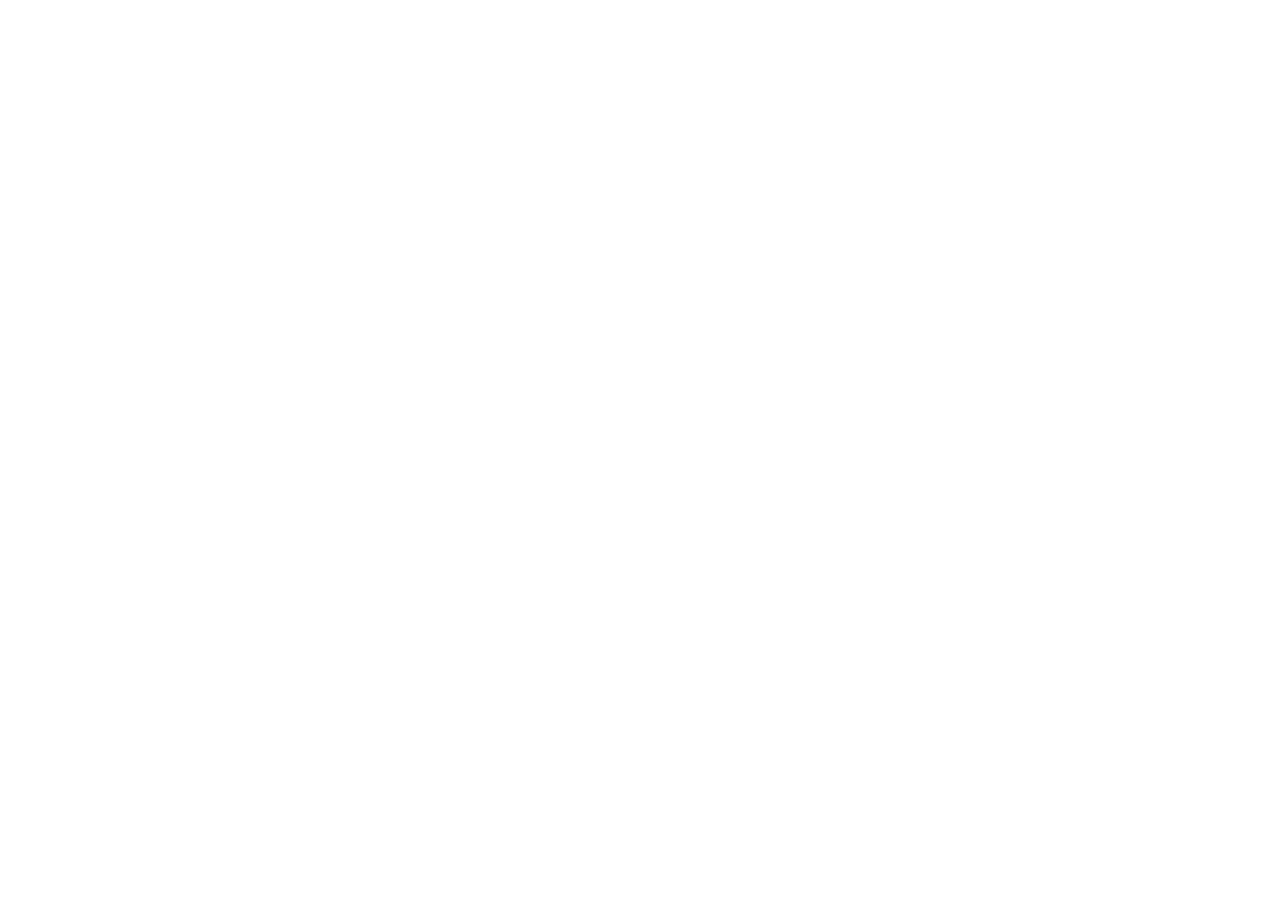
==== index.html @ f64e319d "add1" ====
<!DOCTYPE html>
<html lang="en">
<head>
    <meta charset="UTF-8">
    <meta name="viewport" content="width=device-width, initial-scale=1.0">
    <title>Document</title>
</head>
<body>
    
</body>
</html>
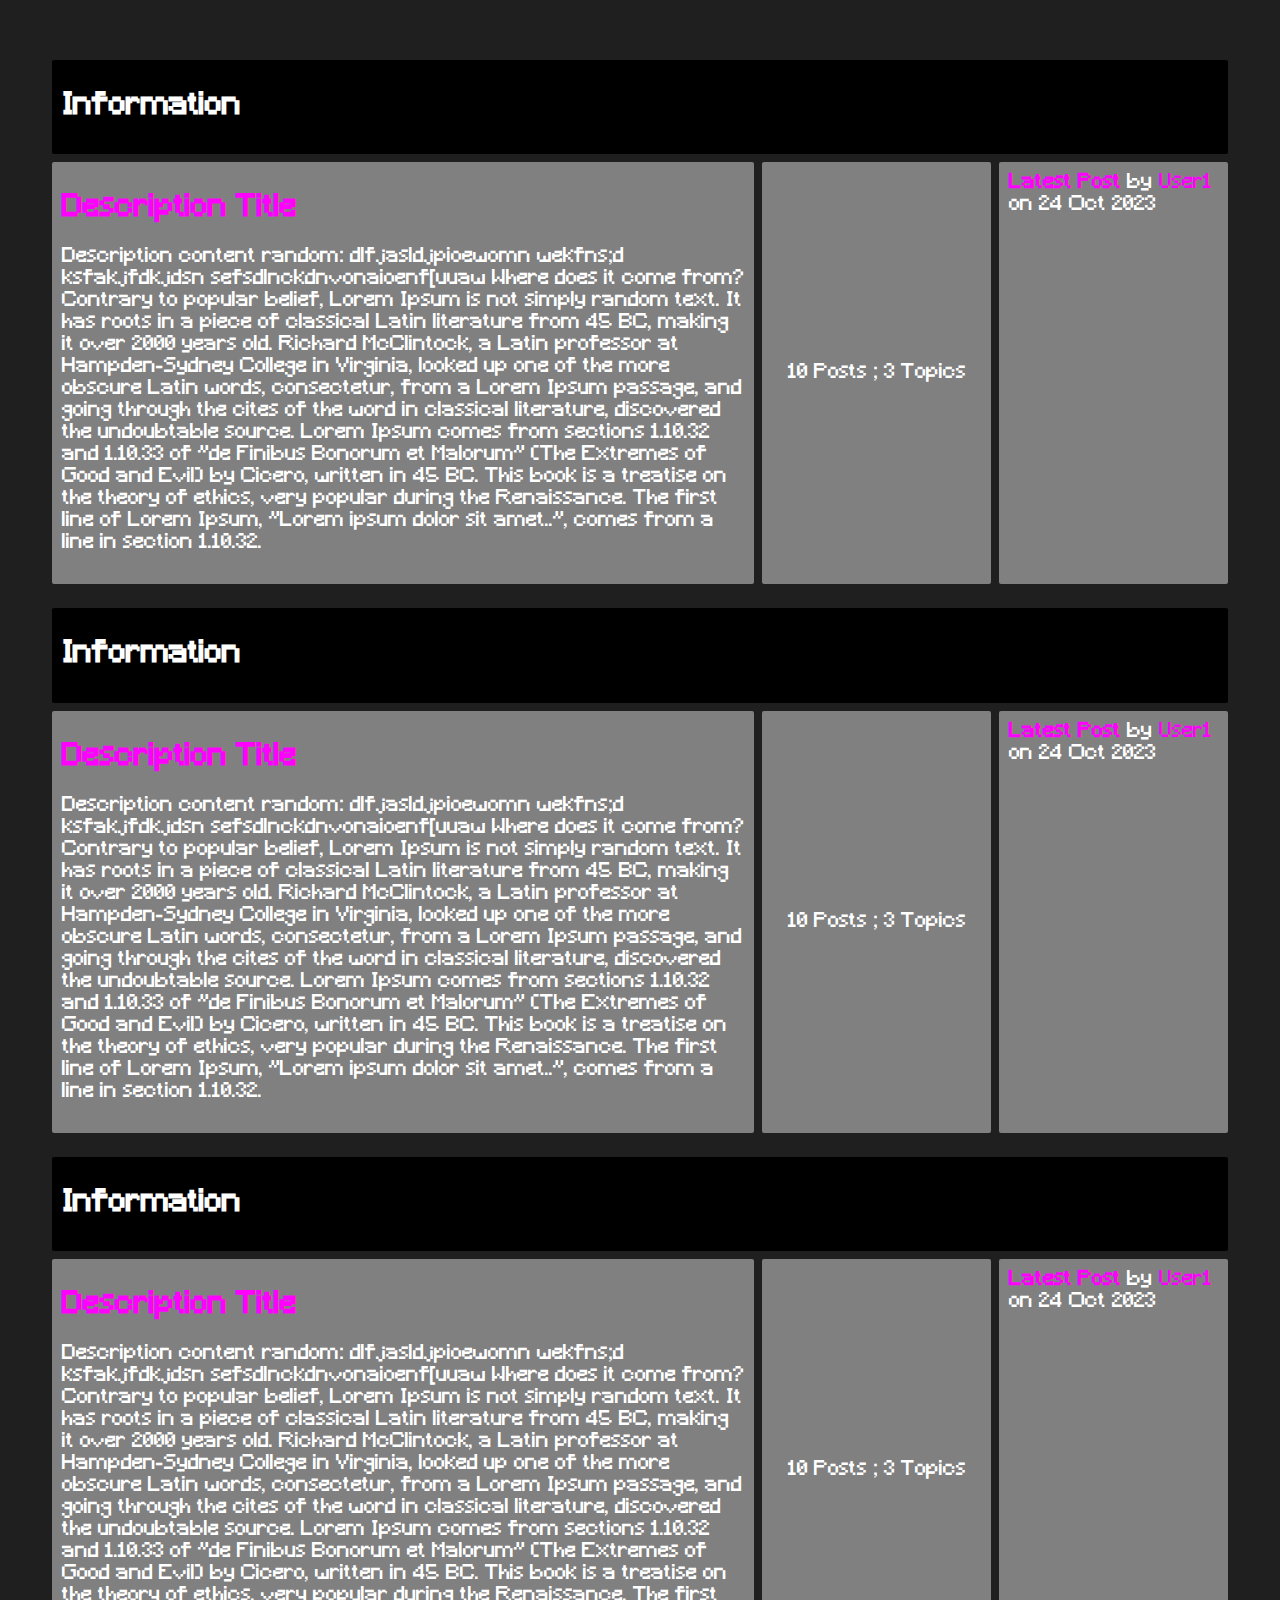
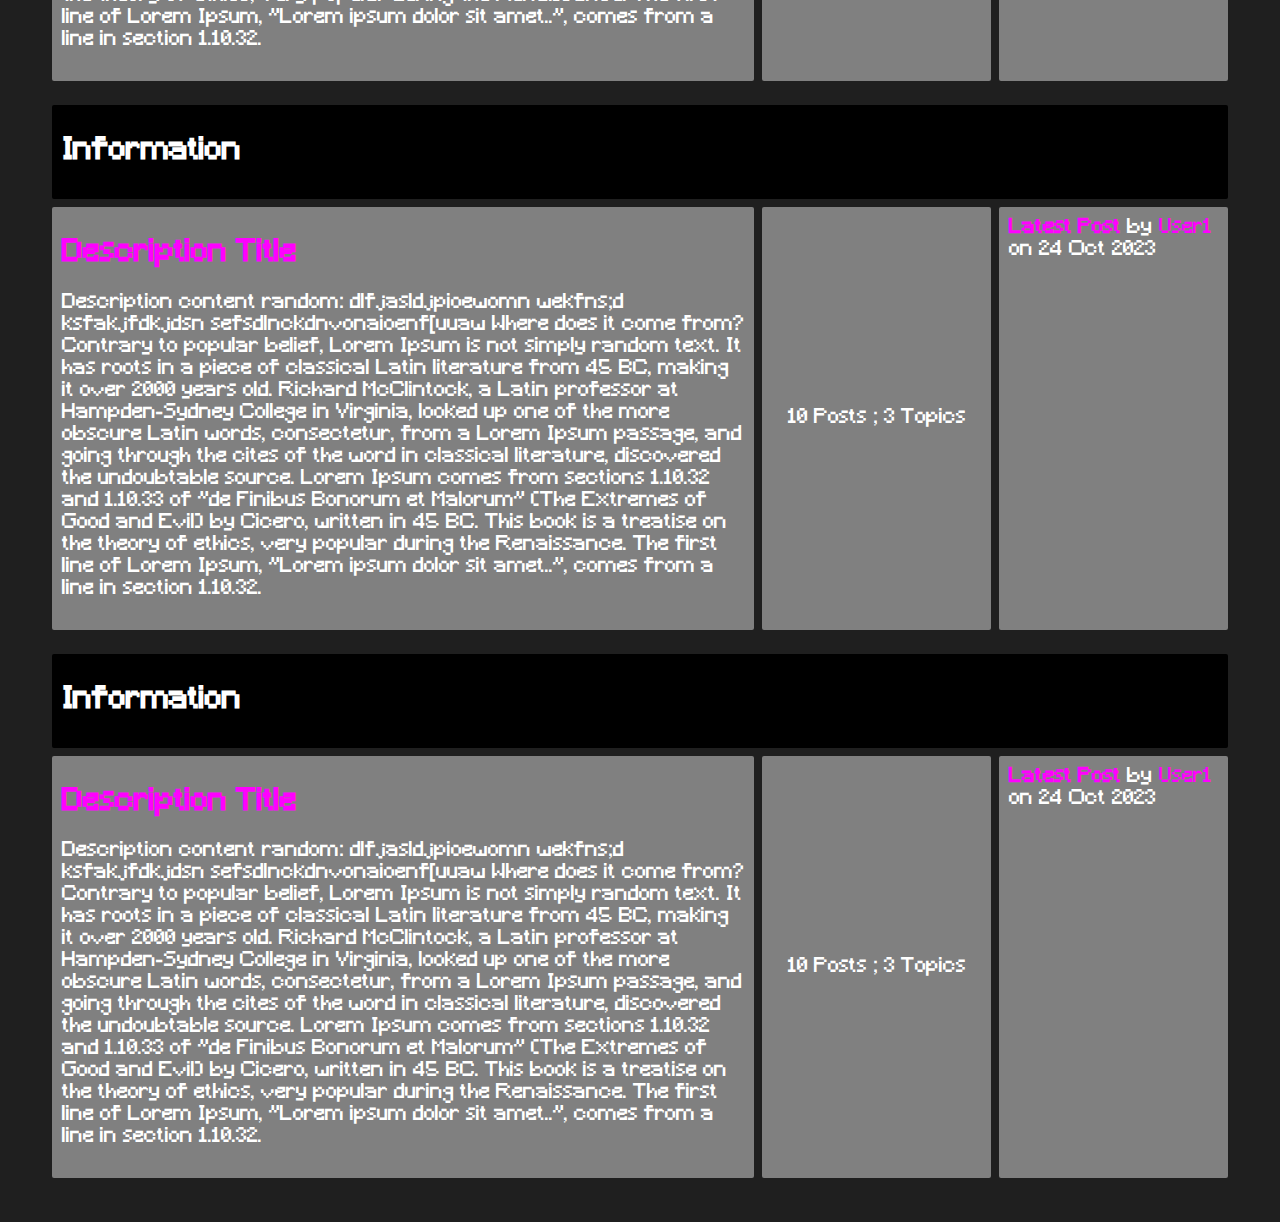
==== commit 13269441: "added a lotta things" ====
--- a/index.html
+++ b/index.html
@@ -4,8 +4,185 @@
     <meta charset="UTF-8">
     <meta name="viewport" content="width=device-width, initial-scale=1.0">
     <title>Document</title>
+    <link rel="stylesheet" href="style.css">
 </head>
 <body>
-    
+    <div class="container">
+        <div class="sub">
+            <div class="sub-title">
+                <h1>
+                    Information
+                </h1>
+            </div>
+            <div class="sub-row">
+                <div class="sub-desc sub-column">
+                    <h1><a href="">Description Title </a></h1>
+                    <p>Description content random: dlfjasldjpioewomn  wekfns;d ksfakjfdkjdsn  sefsdlnckdnvonaioenf[uuaw
+                        Where does it come from?
+                        Contrary to popular belief, Lorem Ipsum is not simply random text. It has roots in a piece of classical Latin literature
+                        from 45 BC, making it over 2000 years old. Richard McClintock, a Latin professor at Hampden-Sydney College in Virginia,
+                        looked up one of the more obscure Latin words, consectetur, from a Lorem Ipsum passage, and going through the cites of
+                        the word in classical literature, discovered the undoubtable source. Lorem Ipsum comes from sections 1.10.32 and 1.10.33
+                        of "de Finibus Bonorum et Malorum" (The Extremes of Good and Evil) by Cicero, written in 45 BC. This book is a treatise
+                        on the theory of ethics, very popular during the Renaissance. The first line of Lorem Ipsum, "Lorem ipsum dolor sit
+                        amet..", comes from a line in section 1.10.32.
+                       </p>
+                </div>
+                <div class="sub-stat sub-column center">
+                    <span>10 Posts ; 3 Topics</span>
+                </div>
+                <div class="sub-last sub-column">
+                    <b><a href="">Latest Post</a></b> by <a href="">User1</a>
+                    on 24 Oct 2023
+                </div>
+            </div>
+        </div>
+
+        <!-- copy that again -->
+        <div class="sub">
+            <div class="sub-title">
+                <h1>
+                    Information
+                </h1>
+            </div>
+            <div class="sub-row">
+                <div class="sub-desc sub-column">
+                    <h1><a href="">Description Title </a></h1>
+                    <p>Description content random: dlfjasldjpioewomn wekfns;d ksfakjfdkjdsn sefsdlnckdnvonaioenf[uuaw
+                        Where does it come from?
+                        Contrary to popular belief, Lorem Ipsum is not simply random text. It has roots in a piece of classical
+                        Latin literature
+                        from 45 BC, making it over 2000 years old. Richard McClintock, a Latin professor at Hampden-Sydney
+                        College in Virginia,
+                        looked up one of the more obscure Latin words, consectetur, from a Lorem Ipsum passage, and going
+                        through the cites of
+                        the word in classical literature, discovered the undoubtable source. Lorem Ipsum comes from sections
+                        1.10.32 and 1.10.33
+                        of "de Finibus Bonorum et Malorum" (The Extremes of Good and Evil) by Cicero, written in 45 BC. This
+                        book is a treatise
+                        on the theory of ethics, very popular during the Renaissance. The first line of Lorem Ipsum, "Lorem
+                        ipsum dolor sit
+                        amet..", comes from a line in section 1.10.32.
+                    </p>
+                </div>
+                <div class="sub-stat sub-column center">
+                    <span>10 Posts ; 3 Topics</span>
+                </div>
+                <div class="sub-last sub-column">
+                    <b><a href="">Latest Post</a></b> by <a href="">User1</a>
+                    on 24 Oct 2023
+                </div>
+            </div>
+        </div>
+        <div class="sub">
+            <div class="sub-title">
+                <h1>
+                    Information
+                </h1>
+            </div>
+            <div class="sub-row">
+                <div class="sub-desc sub-column">
+                    <h1><a href="">Description Title </a></h1>
+                    <p>Description content random: dlfjasldjpioewomn wekfns;d ksfakjfdkjdsn sefsdlnckdnvonaioenf[uuaw
+                        Where does it come from?
+                        Contrary to popular belief, Lorem Ipsum is not simply random text. It has roots in a piece of classical
+                        Latin literature
+                        from 45 BC, making it over 2000 years old. Richard McClintock, a Latin professor at Hampden-Sydney
+                        College in Virginia,
+                        looked up one of the more obscure Latin words, consectetur, from a Lorem Ipsum passage, and going
+                        through the cites of
+                        the word in classical literature, discovered the undoubtable source. Lorem Ipsum comes from sections
+                        1.10.32 and 1.10.33
+                        of "de Finibus Bonorum et Malorum" (The Extremes of Good and Evil) by Cicero, written in 45 BC. This
+                        book is a treatise
+                        on the theory of ethics, very popular during the Renaissance. The first line of Lorem Ipsum, "Lorem
+                        ipsum dolor sit
+                        amet..", comes from a line in section 1.10.32.
+                    </p>
+                </div>
+                <div class="sub-stat sub-column center">
+                    <span>10 Posts ; 3 Topics</span>
+                </div>
+                <div class="sub-last sub-column">
+                    <b><a href="">Latest Post</a></b> by <a href="">User1</a>
+                    on 24 Oct 2023
+                </div>
+            </div>
+        </div>
+
+        <div class="sub">
+            <div class="sub-title">
+                <h1>
+                    Information
+                </h1>
+            </div>
+            <div class="sub-row">
+                <div class="sub-desc sub-column">
+                    <h1><a href="">Description Title </a></h1>
+                    <p>Description content random: dlfjasldjpioewomn wekfns;d ksfakjfdkjdsn sefsdlnckdnvonaioenf[uuaw
+                        Where does it come from?
+                        Contrary to popular belief, Lorem Ipsum is not simply random text. It has roots in a piece of classical
+                        Latin literature
+                        from 45 BC, making it over 2000 years old. Richard McClintock, a Latin professor at Hampden-Sydney
+                        College in Virginia,
+                        looked up one of the more obscure Latin words, consectetur, from a Lorem Ipsum passage, and going
+                        through the cites of
+                        the word in classical literature, discovered the undoubtable source. Lorem Ipsum comes from sections
+                        1.10.32 and 1.10.33
+                        of "de Finibus Bonorum et Malorum" (The Extremes of Good and Evil) by Cicero, written in 45 BC. This
+                        book is a treatise
+                        on the theory of ethics, very popular during the Renaissance. The first line of Lorem Ipsum, "Lorem
+                        ipsum dolor sit
+                        amet..", comes from a line in section 1.10.32.
+                    </p>
+                </div>
+                <div class="sub-stat sub-column center">
+                    <span>10 Posts ; 3 Topics</span>
+                </div>
+                <div class="sub-last sub-column">
+                    <b><a href="">Latest Post</a></b> by <a href="">User1</a>
+                    on 24 Oct 2023
+                </div>
+            </div>
+        </div>
+        <div class="sub">
+            <div class="sub-title">
+                <h1>
+                    Information
+                </h1>
+            </div>
+            <div class="sub-row">
+                <div class="sub-desc sub-column">
+                    <h1><a href="">Description Title </a></h1>
+                    <p>Description content random: dlfjasldjpioewomn wekfns;d ksfakjfdkjdsn sefsdlnckdnvonaioenf[uuaw
+                        Where does it come from?
+                        Contrary to popular belief, Lorem Ipsum is not simply random text. It has roots in a piece of classical
+                        Latin literature
+                        from 45 BC, making it over 2000 years old. Richard McClintock, a Latin professor at Hampden-Sydney
+                        College in Virginia,
+                        looked up one of the more obscure Latin words, consectetur, from a Lorem Ipsum passage, and going
+                        through the cites of
+                        the word in classical literature, discovered the undoubtable source. Lorem Ipsum comes from sections
+                        1.10.32 and 1.10.33
+                        of "de Finibus Bonorum et Malorum" (The Extremes of Good and Evil) by Cicero, written in 45 BC. This
+                        book is a treatise
+                        on the theory of ethics, very popular during the Renaissance. The first line of Lorem Ipsum, "Lorem
+                        ipsum dolor sit
+                        amet..", comes from a line in section 1.10.32.
+                    </p>
+                </div>
+                <div class="sub-stat sub-column center">
+                    <span>10 Posts ; 3 Topics</span>
+                </div>
+                <div class="sub-last sub-column">
+                    <b><a href="">Latest Post</a></b> by <a href="">User1</a>
+                    on 24 Oct 2023
+                </div>
+            </div>
+        </div>
+
+    </div>
+
+
 </body>
-</html>+</html>   --- a/style.css
+++ b/style.css
@@ -0,0 +1,101 @@
+/* FONT IMPORT */
+@font-face {
+    font-family: myfont1;
+    src: url("font1.ttf");
+}
+
+@font-face {
+    font-family: myfont2;
+    src: url(Minecraft.ttf);
+}
+
+html{
+    font-size: 20px;
+    font-family: myfont2;
+    background-color :#1F1F1F;
+    color: white;
+}
+
+a{
+    text-decoration: none;
+    color: magenta
+}
+
+h1{
+    font-size: 30px;
+    font-weight: bolder;
+}
+
+.container{
+    margin: 20px;
+    padding: 20px;
+
+}
+
+.sub{
+    margin-top: 20px;
+}
+
+.sub-title{
+    background-color: black;
+    padding: 10px;
+    border-radius: 2px;
+    margin: 4px;
+
+}
+
+.sub-row{
+    display: grid;
+    grid-template-columns: 60% 20% 20%;
+}
+
+.sub-column{
+    padding: 10px;
+    margin: 4px;
+    border-radius: 2px;
+    background-color: grey;
+}
+
+.sub-stat{
+    padding: 10px;
+}
+
+.center{
+    display: flex;
+    justify-content: center;
+    align-items: center;
+}
+
+/* For the smartphone */
+@media screen and (max-width: 591px) {
+  
+    html{
+        background-color: red;
+    }
+
+    .container{
+        margin: 10px;
+        padding: 10px;
+    }
+
+    .sub-row{
+        padding-top: 10px;
+        display: grid;
+        grid-template-columns: 99% ;
+        grid-template-rows: 100%;
+    }  
+
+    .sub-column{
+        padding: 10px;
+        margin: 4px;
+        border-radius: 2px;
+        background-color: grey;
+    }
+
+    .sub-stat{
+        padding: 10px;
+    }
+
+
+
+}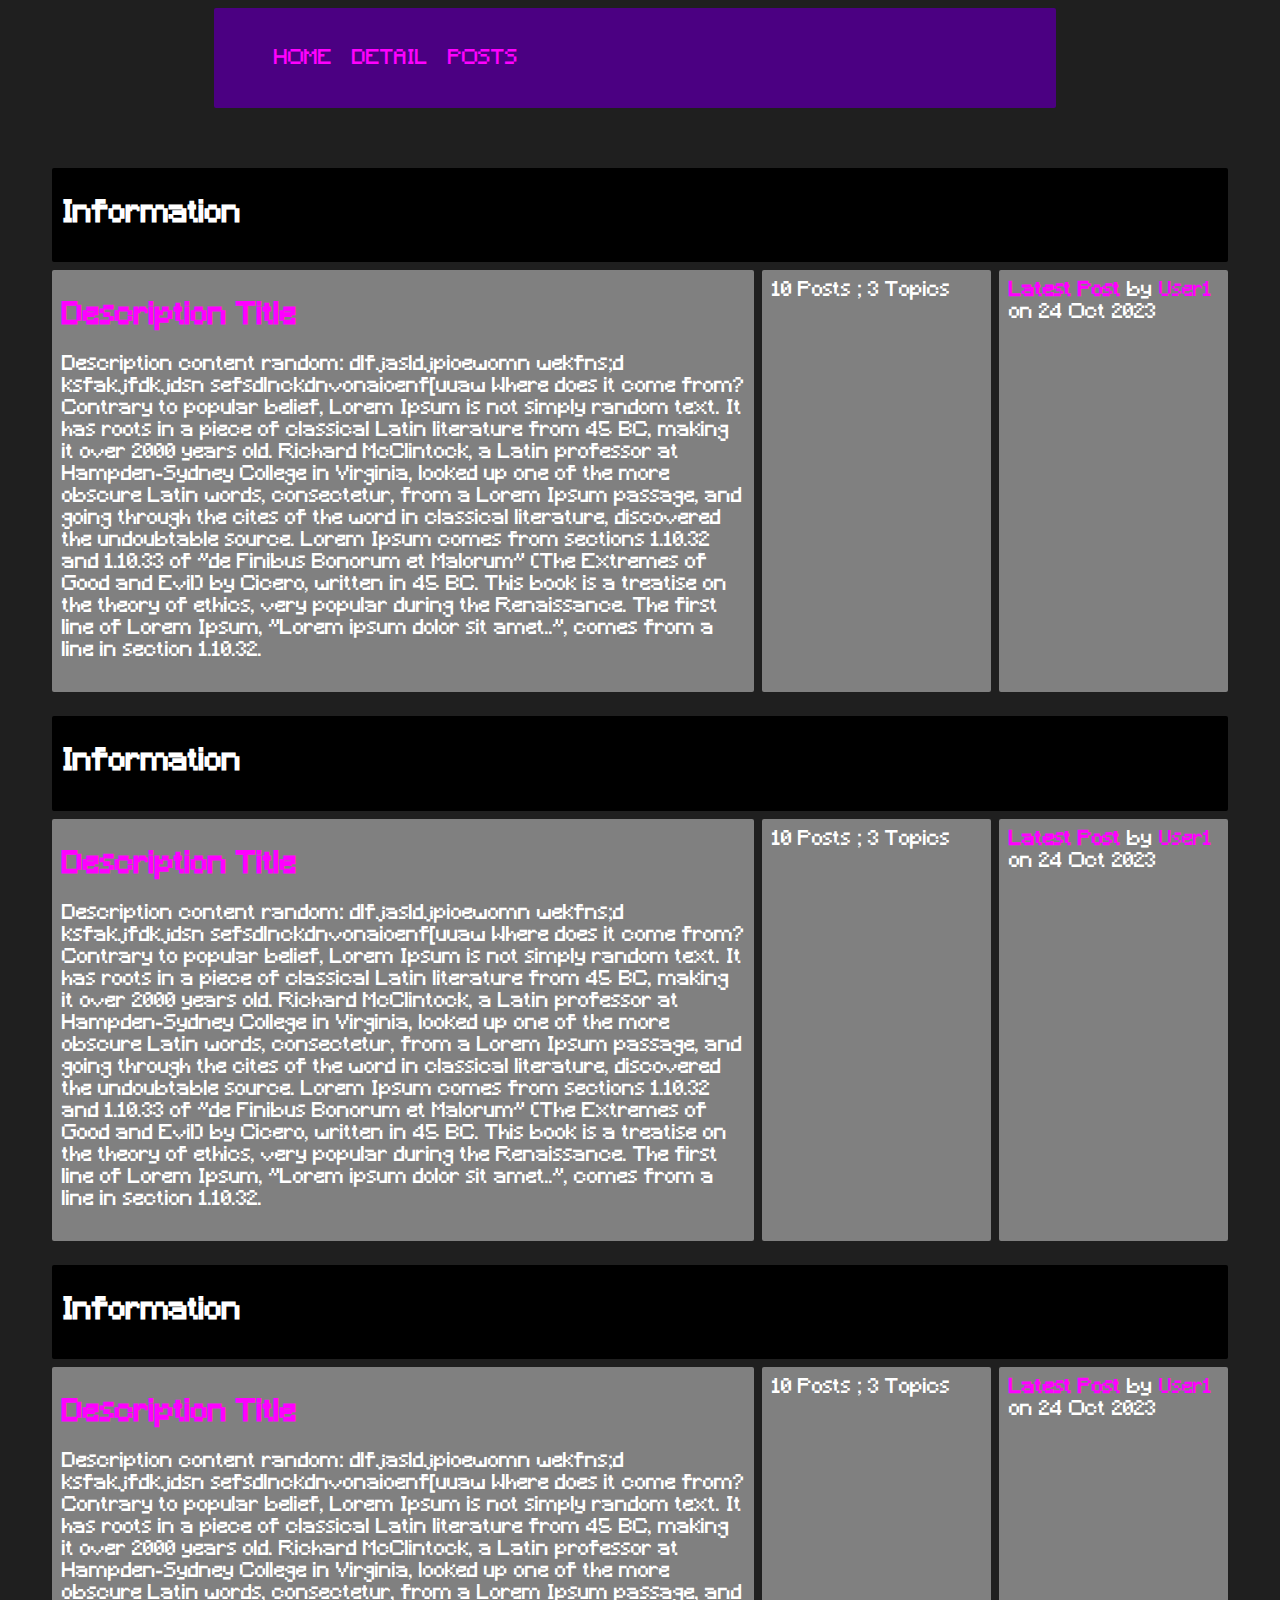
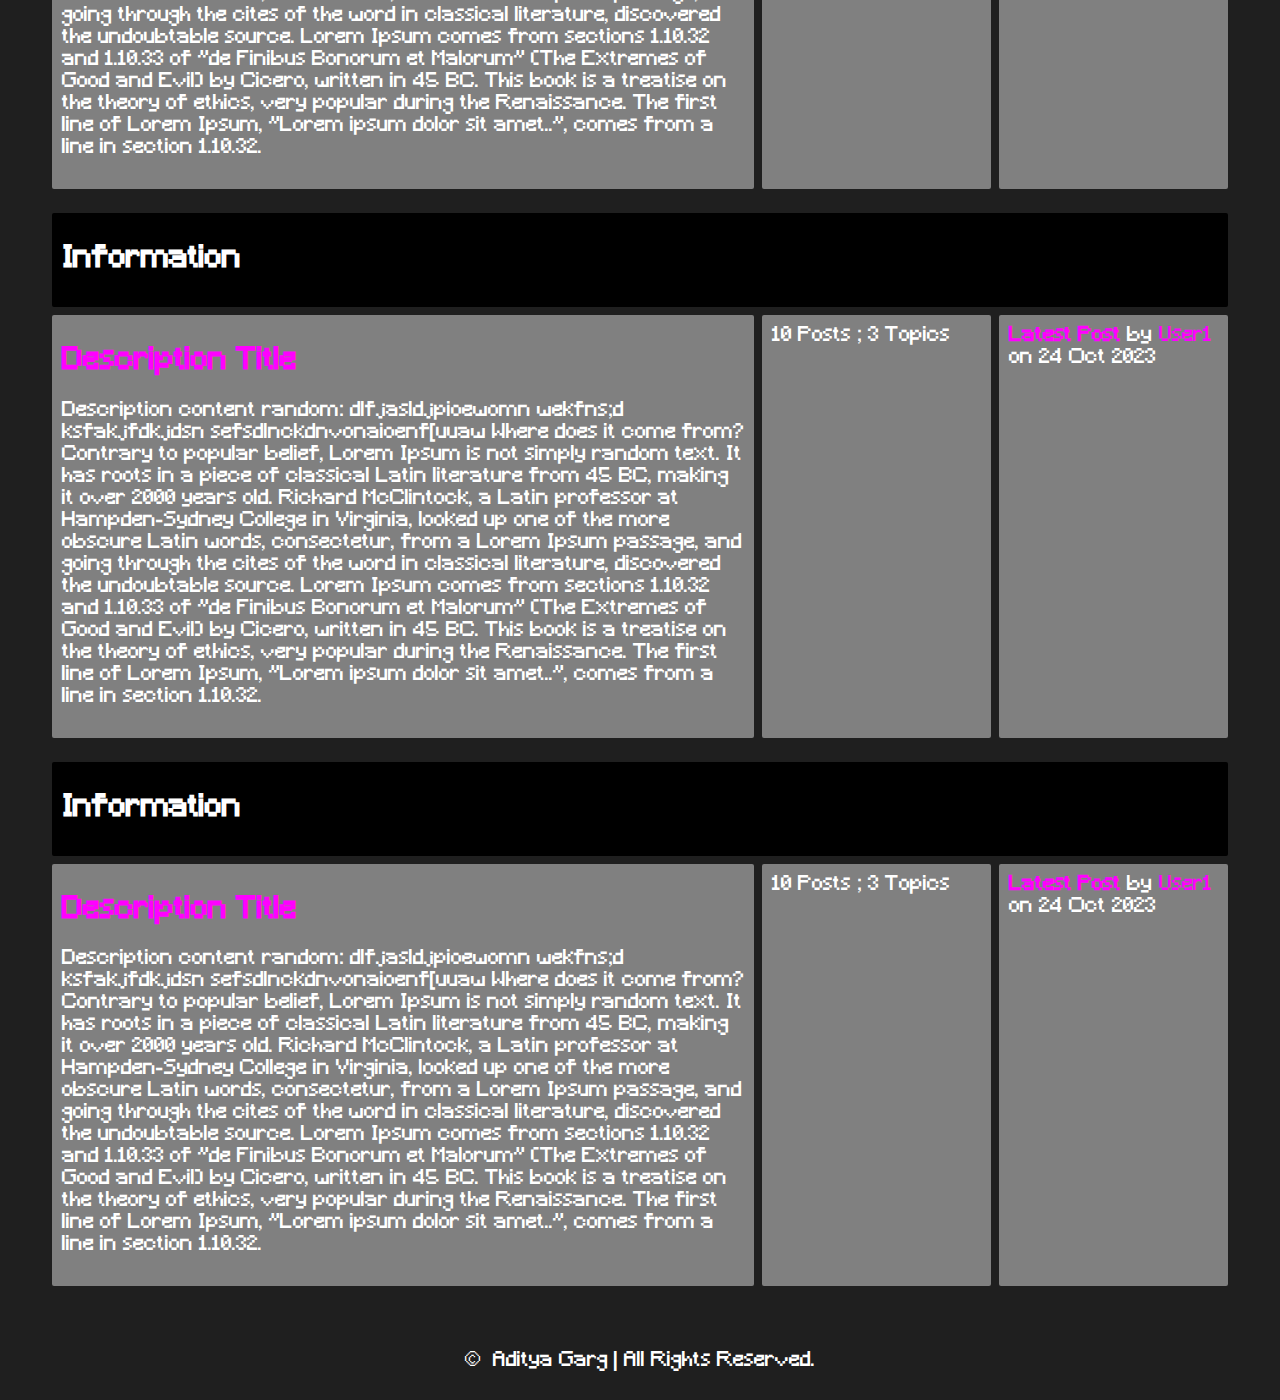
==== commit 16a2d05e: "a lotta things added" ====
--- a/index.html
+++ b/index.html
@@ -7,6 +7,26 @@
     <link rel="stylesheet" href="style.css">
 </head>
 <body>
+
+    <header>
+        <div class="navbar">
+            <nav class="navi">
+                <ul class="navi-list">
+                    <li class="navi-item">
+                        <a href="#">HOME</a>
+                    </li>
+                    <li class="navi-item">
+                        <a href="#">DETAIL</a>
+                    </li>
+                    <li class="navi-item">
+                        <a href="/posts.html">POSTS</a>
+                    </li>
+                </ul>
+            </nav>
+        </div>
+    </header>
+
+
     <div class="container">
         <div class="sub">
             <div class="sub-title">
@@ -28,7 +48,7 @@
                         amet..", comes from a line in section 1.10.32.
                        </p>
                 </div>
-                <div class="sub-stat sub-column center">
+                <div class="sub-stat sub-column ">
                     <span>10 Posts ; 3 Topics</span>
                 </div>
                 <div class="sub-last sub-column">
@@ -65,113 +85,113 @@
                         amet..", comes from a line in section 1.10.32.
                     </p>
                 </div>
-                <div class="sub-stat sub-column center">
-                    <span>10 Posts ; 3 Topics</span>
-                </div>
-                <div class="sub-last sub-column">
-                    <b><a href="">Latest Post</a></b> by <a href="">User1</a>
-                    on 24 Oct 2023
-                </div>
-            </div>
-        </div>
-        <div class="sub">
-            <div class="sub-title">
-                <h1>
-                    Information
-                </h1>
-            </div>
-            <div class="sub-row">
-                <div class="sub-desc sub-column">
-                    <h1><a href="">Description Title </a></h1>
-                    <p>Description content random: dlfjasldjpioewomn wekfns;d ksfakjfdkjdsn sefsdlnckdnvonaioenf[uuaw
-                        Where does it come from?
-                        Contrary to popular belief, Lorem Ipsum is not simply random text. It has roots in a piece of classical
-                        Latin literature
-                        from 45 BC, making it over 2000 years old. Richard McClintock, a Latin professor at Hampden-Sydney
-                        College in Virginia,
-                        looked up one of the more obscure Latin words, consectetur, from a Lorem Ipsum passage, and going
-                        through the cites of
-                        the word in classical literature, discovered the undoubtable source. Lorem Ipsum comes from sections
-                        1.10.32 and 1.10.33
-                        of "de Finibus Bonorum et Malorum" (The Extremes of Good and Evil) by Cicero, written in 45 BC. This
-                        book is a treatise
-                        on the theory of ethics, very popular during the Renaissance. The first line of Lorem Ipsum, "Lorem
-                        ipsum dolor sit
-                        amet..", comes from a line in section 1.10.32.
-                    </p>
-                </div>
-                <div class="sub-stat sub-column center">
-                    <span>10 Posts ; 3 Topics</span>
-                </div>
-                <div class="sub-last sub-column">
-                    <b><a href="">Latest Post</a></b> by <a href="">User1</a>
-                    on 24 Oct 2023
-                </div>
-            </div>
-        </div>
-
-        <div class="sub">
-            <div class="sub-title">
-                <h1>
-                    Information
-                </h1>
-            </div>
-            <div class="sub-row">
-                <div class="sub-desc sub-column">
-                    <h1><a href="">Description Title </a></h1>
-                    <p>Description content random: dlfjasldjpioewomn wekfns;d ksfakjfdkjdsn sefsdlnckdnvonaioenf[uuaw
-                        Where does it come from?
-                        Contrary to popular belief, Lorem Ipsum is not simply random text. It has roots in a piece of classical
-                        Latin literature
-                        from 45 BC, making it over 2000 years old. Richard McClintock, a Latin professor at Hampden-Sydney
-                        College in Virginia,
-                        looked up one of the more obscure Latin words, consectetur, from a Lorem Ipsum passage, and going
-                        through the cites of
-                        the word in classical literature, discovered the undoubtable source. Lorem Ipsum comes from sections
-                        1.10.32 and 1.10.33
-                        of "de Finibus Bonorum et Malorum" (The Extremes of Good and Evil) by Cicero, written in 45 BC. This
-                        book is a treatise
-                        on the theory of ethics, very popular during the Renaissance. The first line of Lorem Ipsum, "Lorem
-                        ipsum dolor sit
-                        amet..", comes from a line in section 1.10.32.
-                    </p>
-                </div>
-                <div class="sub-stat sub-column center">
-                    <span>10 Posts ; 3 Topics</span>
-                </div>
-                <div class="sub-last sub-column">
-                    <b><a href="">Latest Post</a></b> by <a href="">User1</a>
-                    on 24 Oct 2023
-                </div>
-            </div>
-        </div>
-        <div class="sub">
-            <div class="sub-title">
-                <h1>
-                    Information
-                </h1>
-            </div>
-            <div class="sub-row">
-                <div class="sub-desc sub-column">
-                    <h1><a href="">Description Title </a></h1>
-                    <p>Description content random: dlfjasldjpioewomn wekfns;d ksfakjfdkjdsn sefsdlnckdnvonaioenf[uuaw
-                        Where does it come from?
-                        Contrary to popular belief, Lorem Ipsum is not simply random text. It has roots in a piece of classical
-                        Latin literature
-                        from 45 BC, making it over 2000 years old. Richard McClintock, a Latin professor at Hampden-Sydney
-                        College in Virginia,
-                        looked up one of the more obscure Latin words, consectetur, from a Lorem Ipsum passage, and going
-                        through the cites of
-                        the word in classical literature, discovered the undoubtable source. Lorem Ipsum comes from sections
-                        1.10.32 and 1.10.33
-                        of "de Finibus Bonorum et Malorum" (The Extremes of Good and Evil) by Cicero, written in 45 BC. This
-                        book is a treatise
-                        on the theory of ethics, very popular during the Renaissance. The first line of Lorem Ipsum, "Lorem
-                        ipsum dolor sit
-                        amet..", comes from a line in section 1.10.32.
-                    </p>
-                </div>
-                <div class="sub-stat sub-column center">
+                <div class="sub-stat sub-column ">
+                    <span>10 Posts ; 3 Topics</span>
+                </div>
+                <div class="sub-last sub-column">
+                    <b><a href="">Latest Post</a></b> by <a href="">User1</a>
+                    on 24 Oct 2023
+                </div>
+            </div>
+        </div>
+        <div class="sub">
+            <div class="sub-title">
+                <h1>
+                    Information
+                </h1>
+            </div>
+            <div class="sub-row">
+                <div class="sub-desc sub-column">
+                    <h1><a href="">Description Title </a></h1>
+                    <p>Description content random: dlfjasldjpioewomn wekfns;d ksfakjfdkjdsn sefsdlnckdnvonaioenf[uuaw
+                        Where does it come from?
+                        Contrary to popular belief, Lorem Ipsum is not simply random text. It has roots in a piece of classical
+                        Latin literature
+                        from 45 BC, making it over 2000 years old. Richard McClintock, a Latin professor at Hampden-Sydney
+                        College in Virginia,
+                        looked up one of the more obscure Latin words, consectetur, from a Lorem Ipsum passage, and going
+                        through the cites of
+                        the word in classical literature, discovered the undoubtable source. Lorem Ipsum comes from sections
+                        1.10.32 and 1.10.33
+                        of "de Finibus Bonorum et Malorum" (The Extremes of Good and Evil) by Cicero, written in 45 BC. This
+                        book is a treatise
+                        on the theory of ethics, very popular during the Renaissance. The first line of Lorem Ipsum, "Lorem
+                        ipsum dolor sit
+                        amet..", comes from a line in section 1.10.32.
+                    </p>
+                </div>
+                <div class="sub-stat sub-column ">
+                    <span>10 Posts ; 3 Topics</span>
+                </div>
+                <div class="sub-last sub-column">
+                    <b><a href="">Latest Post</a></b> by <a href="">User1</a>
+                    on 24 Oct 2023
+                </div>
+            </div>
+        </div>
+
+        <div class="sub">
+            <div class="sub-title">
+                <h1>
+                    Information
+                </h1>
+            </div>
+            <div class="sub-row">
+                <div class="sub-desc sub-column">
+                    <h1><a href="">Description Title </a></h1>
+                    <p>Description content random: dlfjasldjpioewomn wekfns;d ksfakjfdkjdsn sefsdlnckdnvonaioenf[uuaw
+                        Where does it come from?
+                        Contrary to popular belief, Lorem Ipsum is not simply random text. It has roots in a piece of classical
+                        Latin literature
+                        from 45 BC, making it over 2000 years old. Richard McClintock, a Latin professor at Hampden-Sydney
+                        College in Virginia,
+                        looked up one of the more obscure Latin words, consectetur, from a Lorem Ipsum passage, and going
+                        through the cites of
+                        the word in classical literature, discovered the undoubtable source. Lorem Ipsum comes from sections
+                        1.10.32 and 1.10.33
+                        of "de Finibus Bonorum et Malorum" (The Extremes of Good and Evil) by Cicero, written in 45 BC. This
+                        book is a treatise
+                        on the theory of ethics, very popular during the Renaissance. The first line of Lorem Ipsum, "Lorem
+                        ipsum dolor sit
+                        amet..", comes from a line in section 1.10.32.
+                    </p>
+                </div>
+                <div class="sub-stat sub-column ">
+                    <span>10 Posts ; 3 Topics</span>
+                </div>
+                <div class="sub-last sub-column">
+                    <b><a href="">Latest Post</a></b> by <a href="">User1</a>
+                    on 24 Oct 2023
+                </div>
+            </div>
+        </div>
+        <div class="sub">
+            <div class="sub-title">
+                <h1>
+                    Information
+                </h1>
+            </div>
+            <div class="sub-row">
+                <div class="sub-desc sub-column">
+                    <h1><a href="">Description Title </a></h1>
+                    <p>Description content random: dlfjasldjpioewomn wekfns;d ksfakjfdkjdsn sefsdlnckdnvonaioenf[uuaw
+                        Where does it come from?
+                        Contrary to popular belief, Lorem Ipsum is not simply random text. It has roots in a piece of classical
+                        Latin literature
+                        from 45 BC, making it over 2000 years old. Richard McClintock, a Latin professor at Hampden-Sydney
+                        College in Virginia,
+                        looked up one of the more obscure Latin words, consectetur, from a Lorem Ipsum passage, and going
+                        through the cites of
+                        the word in classical literature, discovered the undoubtable source. Lorem Ipsum comes from sections
+                        1.10.32 and 1.10.33
+                        of "de Finibus Bonorum et Malorum" (The Extremes of Good and Evil) by Cicero, written in 45 BC. This
+                        book is a treatise
+                        on the theory of ethics, very popular during the Renaissance. The first line of Lorem Ipsum, "Lorem
+                        ipsum dolor sit
+                        amet..", comes from a line in section 1.10.32.
+                    </p>
+                </div>
+                <div class="sub-stat sub-column ">
                     <span>10 Posts ; 3 Topics</span>
                 </div>
                 <div class="sub-last sub-column">
@@ -182,7 +202,11 @@
         </div>
 
     </div>
-
+    <!-- footer -->
+
+    <footer>
+        <span>&copy; &nbsp;Aditya Garg | All Rights Reserved.</span>
+    </footer>
 
 </body>
 </html>   --- a/style.css
+++ b/style.css
@@ -81,8 +81,8 @@
     .sub-row{
         padding-top: 10px;
         display: grid;
-        grid-template-columns: 99% ;
-        grid-template-rows: 100%;
+        grid-template-columns: 75% 25% ;
+        grid-template-rows: 65% 35%;
     }  
 
     .sub-column{
@@ -97,5 +97,59 @@
     }
 
 
+}
 
+/* NAVBAR  */
+
+.navbar{
+    display: flex;
+    justify-content: center;
+    align-items: center;
+}
+
+.navi{
+    background-color: indigo;
+    padding: 10px;
+    width: 65%;
+    display: inline-block;
+    border-radius: 2px;
+    max-height: 80px;
+    margin-right: 10px;
+}
+
+.navi-list{
+    list-style-type: none;
+    overflow: hidden;
+}
+
+.navi-item{
+    float: left;
+    text-align: center;
+    display: block;
+    padding: 10px;
+
+
+}
+
+/* Footer */
+
+footer{
+    margin-top: 20px;
+    padding: 20px;
+    display: block;
+    text-align: center;
+}
+
+
+/* POSTS.HTML */
+
+.table-head{
+    display: flex;
+}
+
+.table-head div{
+    padding: 5px;
+    margin: 2px;
+    background-color: grey;
+    font-weight: bold;
 }